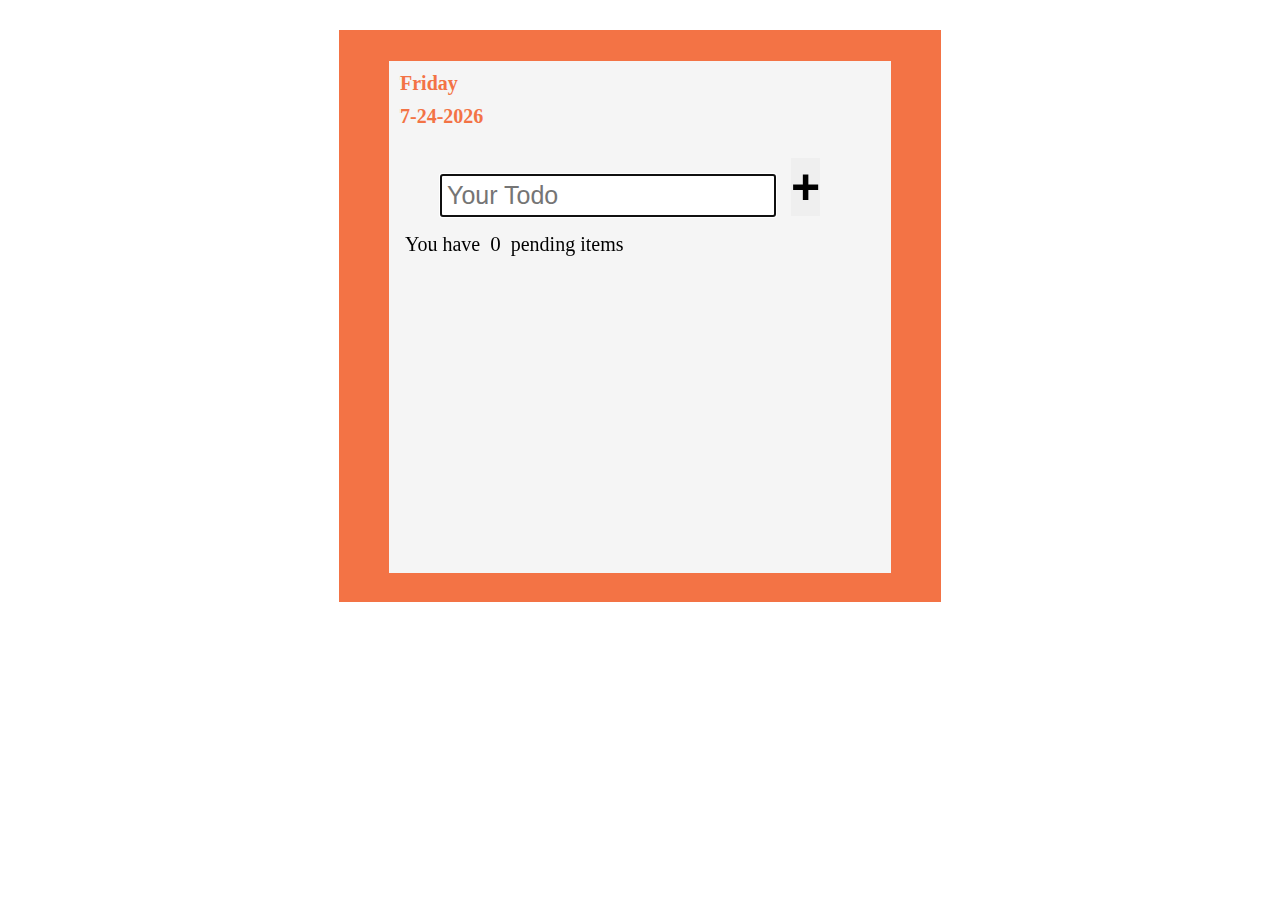
==== index.html @ 7e94a209 "uploading" ====
<!DOCTYPE html>
<html lang="en">

<head>
    <meta charset="UTF-8">
    <meta http-equiv="X-UA-Compatible" content="IE=edge">
    <meta name="viewport" content="width=device-width, initial-scale=1.0">
    <title>Todo List</title>
    <link rel="stylesheet" href="style.css">
    <link rel="stylesheet" href="https://cdnjs.cloudflare.com/ajax/libs/font-awesome/6.1.2/css/all.min.css"
        integrity="sha512-1sCRPdkRXhBV2PBLUdRb4tMg1w2YPf37qatUFeS7zlBy7jJI8Lf4VHwWfZZfpXtYSLy85pkm9GaYVYMfw5BC1A=="
        crossorigin="anonymous" referrerpolicy="no-referrer" />
</head>

<body>

    <div class="container">
        <div class="smallContainer">
            <h3 id="day">Today</h3>
            <h3 id="fullDate">Todo List</h3>
            <p id="para"></p>
            <form>
                <input type="text" id="input" placeholder="Your Todo" autocomplete="off" autofocus>
                <button type="submit" id="addBtn">+</button>
            </form>

            <p> You have<span id="num">0</span>pending items</p>

            <ul id="list">

            </ul>

        </div>
    </div>



    <script src="index.js"></script>
</body>

</html>
---- style.css ----
* {
    margin: 0;
    padding: 0;
    font-size: 20px;
}

.container {
    border: 1px solid rgb(243, 115, 69);
    min-height: 570px;
    width: 600px;
    background-color: rgb(243, 115, 69);
    margin: auto;
    margin-top: 30px;
}

.smallContainer {
    border: 1px solid whitesmoke;
    min-height: 510px;
    width: 500px;
    background-color: whitesmoke;
    margin: auto;
    margin-top: 30px;
    word-wrap: break-word;
}

h3 {
    margin: 10px;
    color: rgb(243, 115, 69);
}

ul {
    list-style: none;
    padding: 10px;
}

#num {
    font-size: 21px;
}

li {
    border: 1px solid rgb(149, 241, 209);
    padding: 10px;
    background-color: rgb(214, 245, 234);
}

span {
    margin-left: 10px;
    margin-right: 10px;
}

p {
    margin: 10px;
    padding: 5px;
}

input {
    margin-left: 50px;
    font-size: 25px;
    padding: 5px;
}

button {
    border: none;
    font-size: 50px;
    margin-left: 10px;
    font-weight: bold;
    cursor: pointer;

}

.trash {
    color: rgb(179, 245, 222);
}

.trash :hover {
    color: red;
    cursor: pointer;
}

#para {
    color: red;
    font-size: 15px;
}
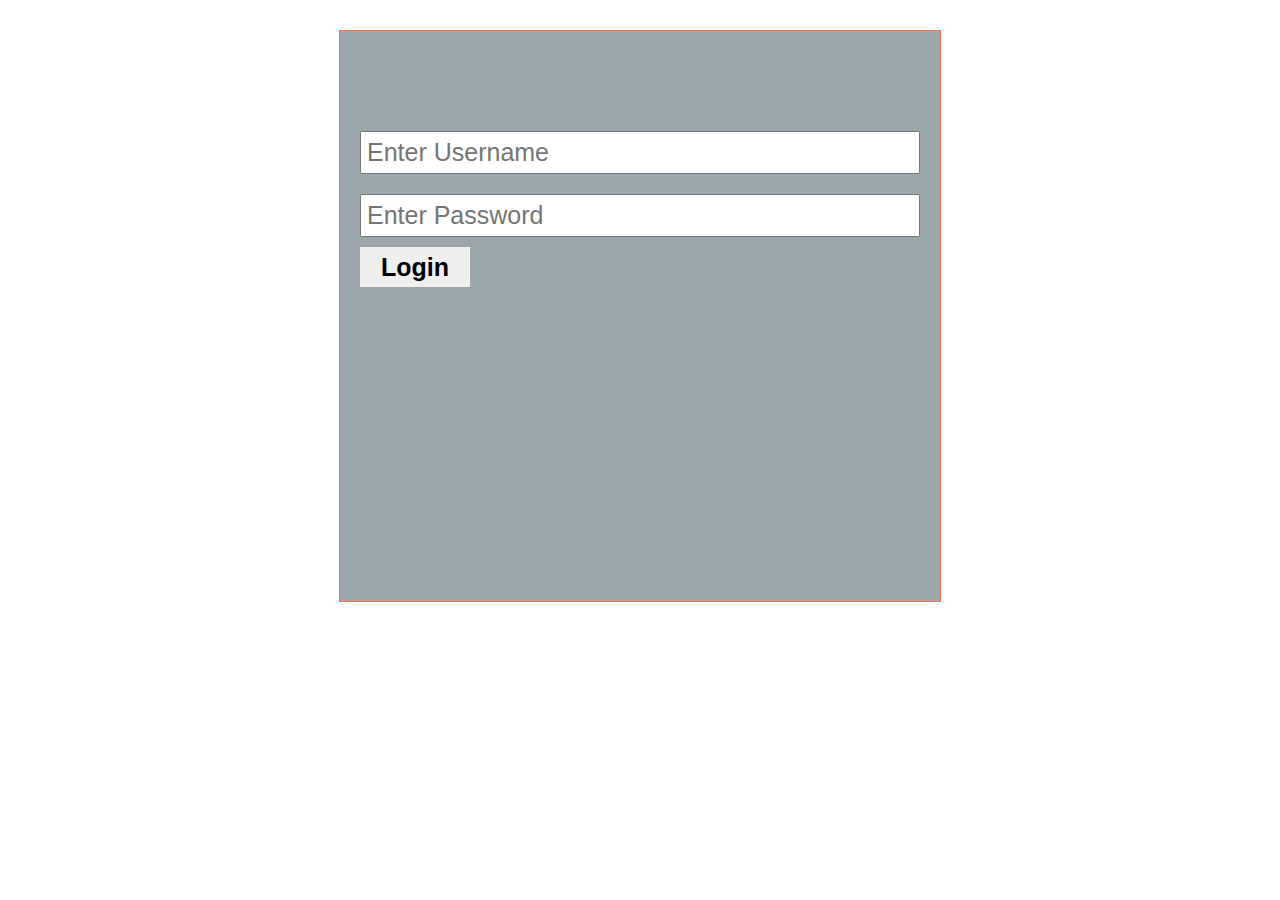
==== commit 7b3fdda6: "Add files via upload" ====
--- a/index.html
+++ b/index.html
@@ -5,37 +5,54 @@
     <meta charset="UTF-8">
     <meta http-equiv="X-UA-Compatible" content="IE=edge">
     <meta name="viewport" content="width=device-width, initial-scale=1.0">
-    <title>Todo List</title>
-    <link rel="stylesheet" href="style.css">
-    <link rel="stylesheet" href="https://cdnjs.cloudflare.com/ajax/libs/font-awesome/6.1.2/css/all.min.css"
-        integrity="sha512-1sCRPdkRXhBV2PBLUdRb4tMg1w2YPf37qatUFeS7zlBy7jJI8Lf4VHwWfZZfpXtYSLy85pkm9GaYVYMfw5BC1A=="
-        crossorigin="anonymous" referrerpolicy="no-referrer" />
+    <title>Login | Todo List</title>
+    <link rel="stylesheet" href="../style.css">
+
 </head>
 
 <body>
 
-    <div class="container">
-        <div class="smallContainer">
-            <h3 id="day">Today</h3>
-            <h3 id="fullDate">Todo List</h3>
+    <div class="container" style="background-color: rgb(155, 167, 172);">
+
+        <form action="" id="form">
             <p id="para"></p>
-            <form>
-                <input type="text" id="input" placeholder="Your Todo" autocomplete="off" autofocus>
-                <button type="submit" id="addBtn">+</button>
-            </form>
+            <input type="text" name="name" id="name" placeholder="Enter Username">
 
-            <p> You have<span id="num">0</span>pending items</p>
+            <input type="password" placeholder="Enter Password" id="password" name="password">
+            <button type="submit" id="login">Login</button>
+        </form>
 
-            <ul id="list">
-
-            </ul>
-
-        </div>
     </div>
 
 
 
-    <script src="index.js"></script>
+    <script>
+        localStorage.setItem("name", "admin");
+        localStorage.setItem("password", "admin");
+
+        let username = document.getElementById("name");
+        let password = document.getElementById("password");
+        let login = document.getElementById("login");
+        let para = document.getElementById("para");
+
+        login.addEventListener("click", function (e) {
+            if (!username.value.trim().length) {
+                para.innerText = "Please Enter Username";
+            }
+            else if (!password.value.trim().length) {
+                para.innerText = "Please Enter Password";
+            } else {
+                if (username.value !== localStorage.getItem("name") || password.value !== localStorage.getItem("password")) {
+                    para.innerText = "Incorrect Credentials";
+                } else if (username.value === localStorage.getItem("name") && password.value === localStorage.getItem("password")) {
+                    window.location = "../main.html"
+                }
+            }
+            e.preventDefault();
+        })
+
+
+    </script>
 </body>
 
 </html>--- a/style.css
+++ b/style.css
@@ -20,7 +20,6 @@
     background-color: whitesmoke;
     margin: auto;
     margin-top: 30px;
-    word-wrap: break-word;
 }
 
 h3 {
@@ -41,6 +40,7 @@
     border: 1px solid rgb(149, 241, 209);
     padding: 10px;
     background-color: rgb(214, 245, 234);
+    word-wrap: break-word;
 }
 
 span {
@@ -70,6 +70,7 @@
 
 .trash {
     color: rgb(179, 245, 222);
+    float: left;
 }
 
 .trash :hover {
@@ -80,4 +81,26 @@
 #para {
     color: red;
     font-size: 15px;
+}
+
+.edit {
+    float: right;
+    cursor: pointer;
+}
+
+#form {
+    margin-top: 50px;
+    display: flex;
+    flex-direction: column;
+    padding: 10px;
+}
+
+#form input {
+    margin: 10px;
+}
+
+#form button {
+    font-size: 25px;
+    width: 110px;
+    height: 40px;
 }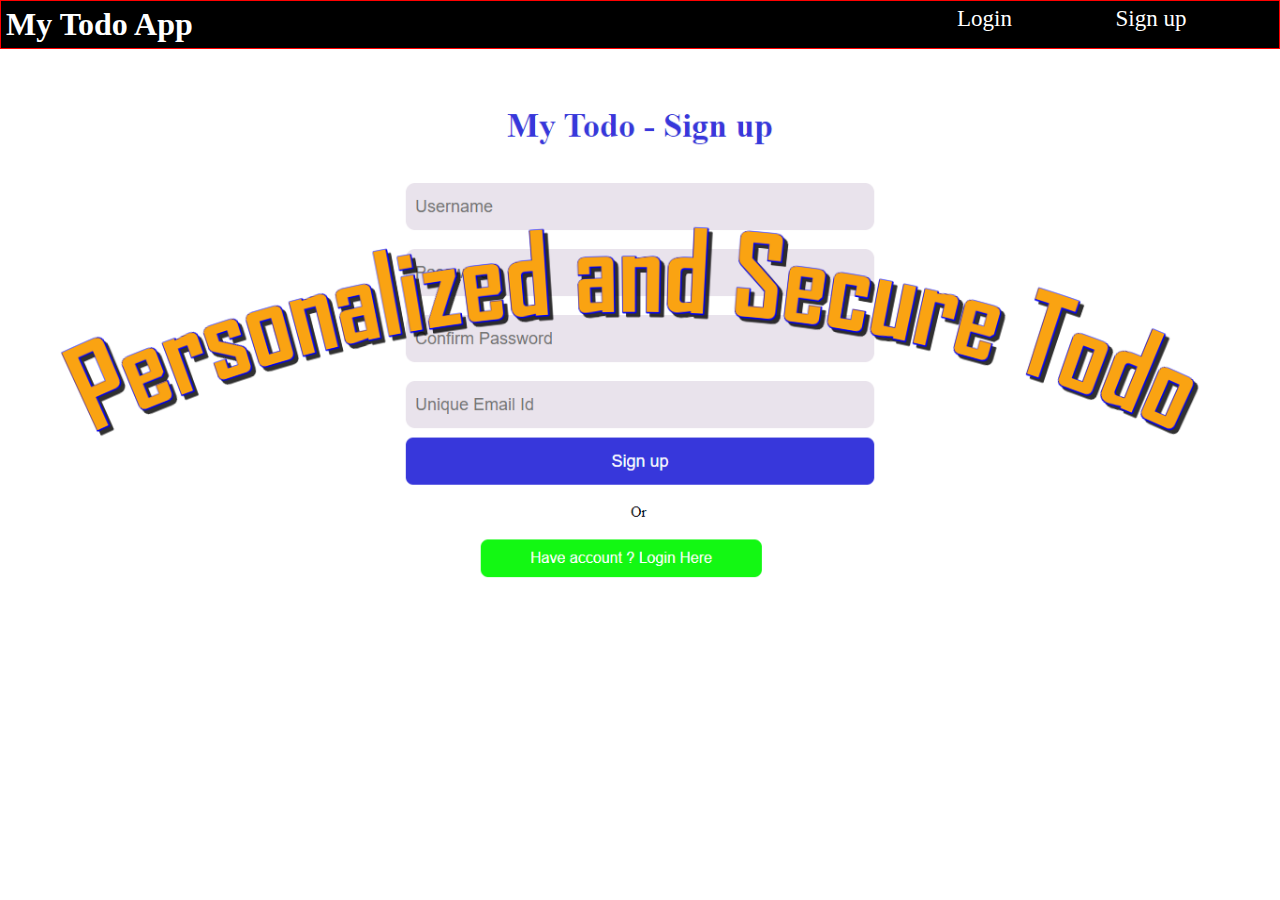
==== commit e4df5a00: "Add files via upload" ====
--- a/index.html
+++ b/index.html
@@ -5,54 +5,37 @@
     <meta charset="UTF-8">
     <meta http-equiv="X-UA-Compatible" content="IE=edge">
     <meta name="viewport" content="width=device-width, initial-scale=1.0">
-    <title>Login | Todo List</title>
-    <link rel="stylesheet" href="../style.css">
-
+    <title>Home | TodoList</title>
+    <link rel="stylesheet" href="./assets/css/home.css">
 </head>
 
 <body>
 
-    <div class="container" style="background-color: rgb(155, 167, 172);">
+    <header>
+        <div id="container">
+            <div>
+                <h1><a href="./index.html">My Todo App</a> </h1>
+            </div>
+            <div>
+                <a href="./login.html">
+                    <p>Login</p>
+                </a>
+            </div>
+            <div>
+                <a href="./signup.html">
+                    <p>Sign up</p>
+                </a>
+            </div>
+        </div>
+    </header>
 
-        <form action="" id="form">
-            <p id="para"></p>
-            <input type="text" name="name" id="name" placeholder="Enter Username">
+    <main>
+        <div id="imageBox">
+            <img id="img" src="./assets/images/img1.png" width="100%" height="530" alt="">
+        </div>
+    </main>
 
-            <input type="password" placeholder="Enter Password" id="password" name="password">
-            <button type="submit" id="login">Login</button>
-        </form>
-
-    </div>
-
-
-
-    <script>
-        localStorage.setItem("name", "admin");
-        localStorage.setItem("password", "admin");
-
-        let username = document.getElementById("name");
-        let password = document.getElementById("password");
-        let login = document.getElementById("login");
-        let para = document.getElementById("para");
-
-        login.addEventListener("click", function (e) {
-            if (!username.value.trim().length) {
-                para.innerText = "Please Enter Username";
-            }
-            else if (!password.value.trim().length) {
-                para.innerText = "Please Enter Password";
-            } else {
-                if (username.value !== localStorage.getItem("name") || password.value !== localStorage.getItem("password")) {
-                    para.innerText = "Incorrect Credentials";
-                } else if (username.value === localStorage.getItem("name") && password.value === localStorage.getItem("password")) {
-                    window.location = "../main.html"
-                }
-            }
-            e.preventDefault();
-        })
-
-
-    </script>
+    <script src="./src/jsFiles/home.js"></script>
 </body>
 
 </html>--- a/assets/css/home.css
+++ b/assets/css/home.css
@@ -0,0 +1,28 @@
+* {
+    margin: 0;
+    padding: 0;
+    box-sizing: border-box;
+
+}
+
+#container {
+    display: grid;
+    background-color: black;
+    grid-template-rows: 1fr;
+    grid-template-columns: 6fr 1fr 1fr;
+    border: 1px solid red;
+    padding: 5px;
+    color: white;
+}
+
+p {
+    font-size: 23px;
+    color: white;
+}
+
+a{
+    text-decoration: none;
+    color: white;
+}
+
+
